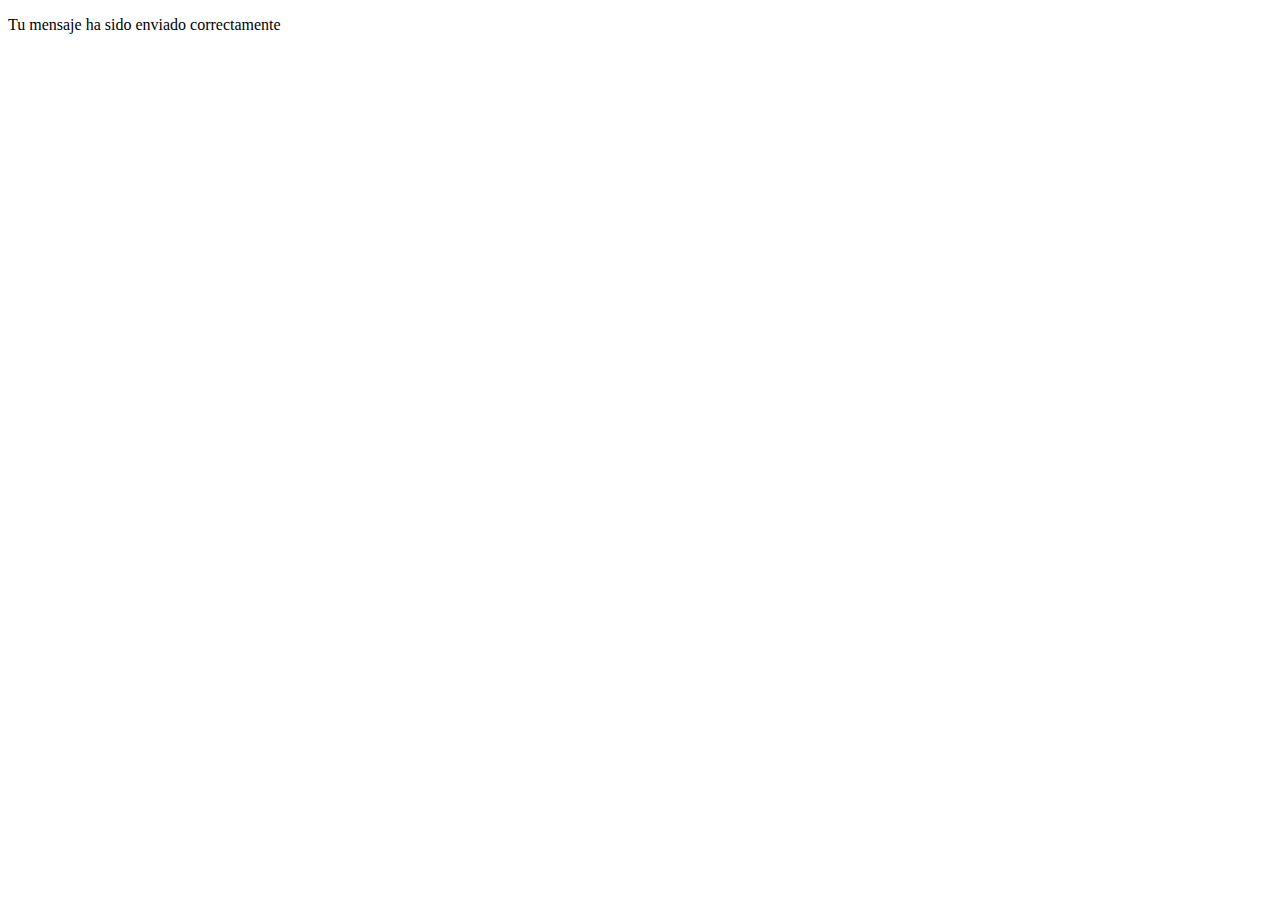
==== Form/success.html @ 8211f4a4 "fix" ====
<!DOCTYPE html>
<html lang="en">
<head>
    <meta charset="UTF-8">
    <meta http-equiv="X-UA-Compatible" content="IE=edge">
    <meta name="viewport" content="width=device-width, initial-scale=1.0">
    <title>Gracias!</title>
</head>
<body>
    <p>Tu mensaje ha sido enviado correctamente</p>
</body>
</html>
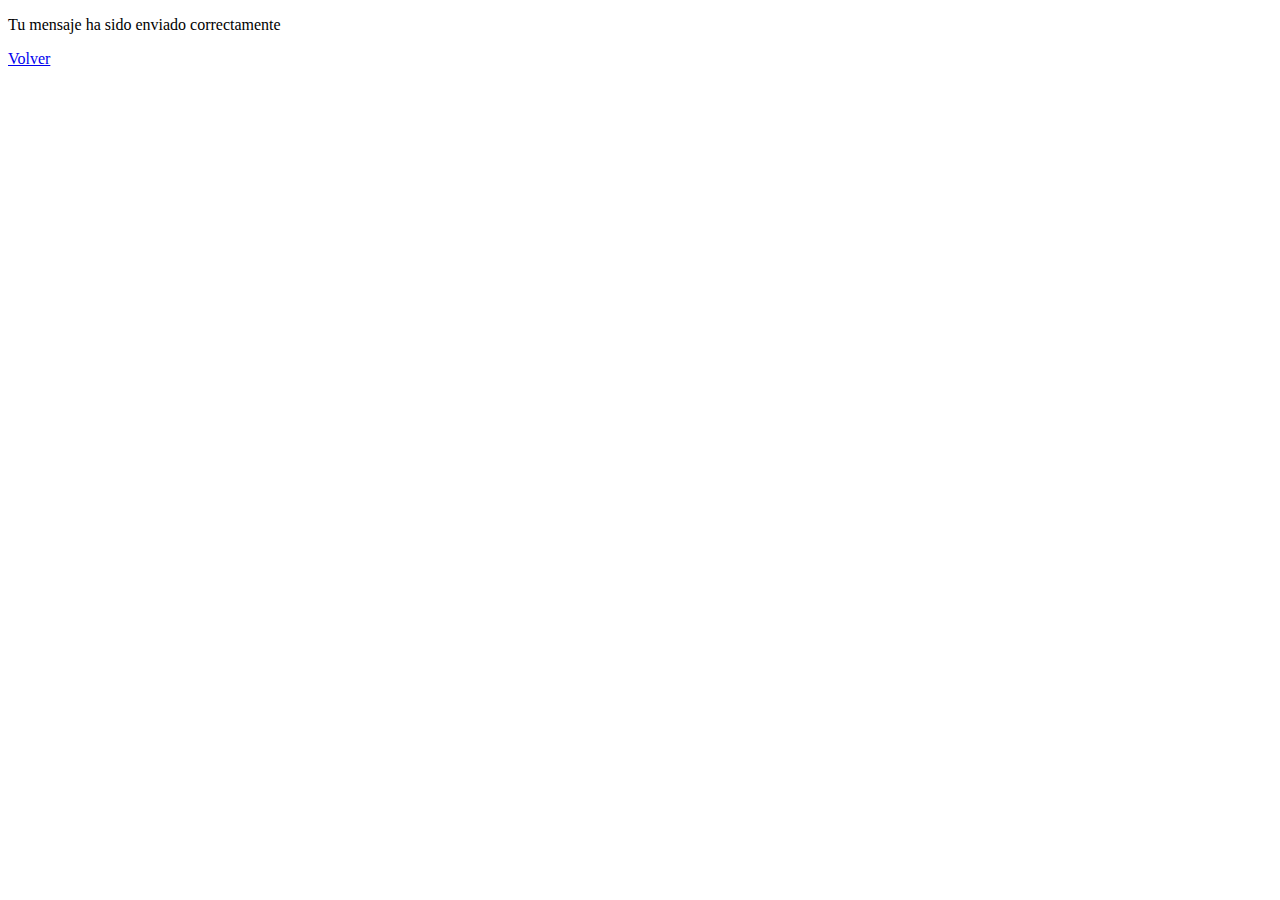
==== commit 88f1129a: "Prototipo Final" ====
--- a/Form/success.html
+++ b/Form/success.html
@@ -8,5 +8,6 @@
 </head>
 <body>
     <p>Tu mensaje ha sido enviado correctamente</p>
+    <a href="/index.html">Volver</a>
 </body>
 </html>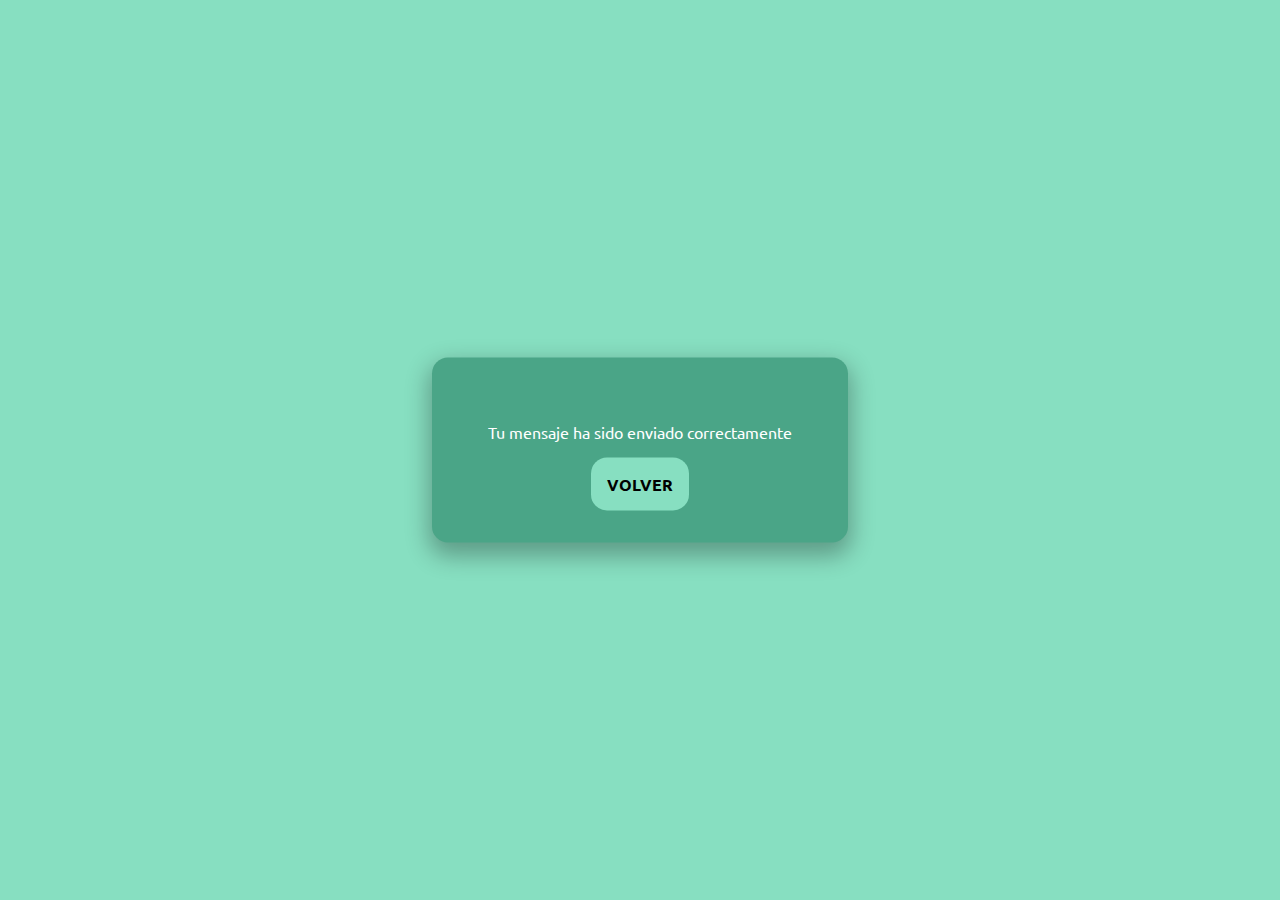
==== commit 9e1b6388: "success made" ====
--- a/Form/success.html
+++ b/Form/success.html
@@ -4,10 +4,15 @@
     <meta charset="UTF-8">
     <meta http-equiv="X-UA-Compatible" content="IE=edge">
     <meta name="viewport" content="width=device-width, initial-scale=1.0">
+    <link rel="stylesheet" href="css/success.css">
     <title>Gracias!</title>
 </head>
 <body>
-    <p>Tu mensaje ha sido enviado correctamente</p>
-    <a href="/index.html">Volver</a>
+    <div class="Box-Shadow Contenedor-centrado Success">
+        <p>Tu mensaje ha sido enviado correctamente</p>
+        <div class="centrado">
+            <a href="/index.html">Volver</a>
+        </div>
+    </div>
 </body>
 </html>--- a/Form/css/success.css
+++ b/Form/css/success.css
@@ -0,0 +1,2 @@
+@import url("https://fonts.googleapis.com/css2?family=Ubuntu:wght@300&display=swap");*{font-family:'Ubuntu', sans-serif;-webkit-box-sizing:inherit;box-sizing:inherit}*::after{-webkit-box-sizing:inherit;box-sizing:inherit}*::before{-webkit-box-sizing:inherit;box-sizing:inherit}body{margin:0%;padding:0%;background-color:#87dfc1}.Contenedor-centrado{width:20rem;height:-webkit-max-content;height:-moz-max-content;height:max-content;position:absolute;top:50%;left:50%;-webkit-transform:translate(-50%, -50%);transform:translate(-50%, -50%)}.Box-Shadow{-webkit-box-shadow:0px 10px 23px 3px rgba(0,0,0,0.3);box-shadow:0px 10px 23px 3px rgba(0,0,0,0.3);padding:1rem;border-radius:1rem;background-color:#4aa587}.Success{padding:3rem}.Success p{text-align:center;color:white;margin-bottom:2rem}.Success a{text-transform:uppercase;text-decoration:none;font-weight:bold;color:black;padding:1rem;background-color:#87dfc1;border-radius:1rem}.Success a:hover{background-color:#3c7461;color:white}.centrado{text-align:center}
+/*# sourceMappingURL=success.css.map */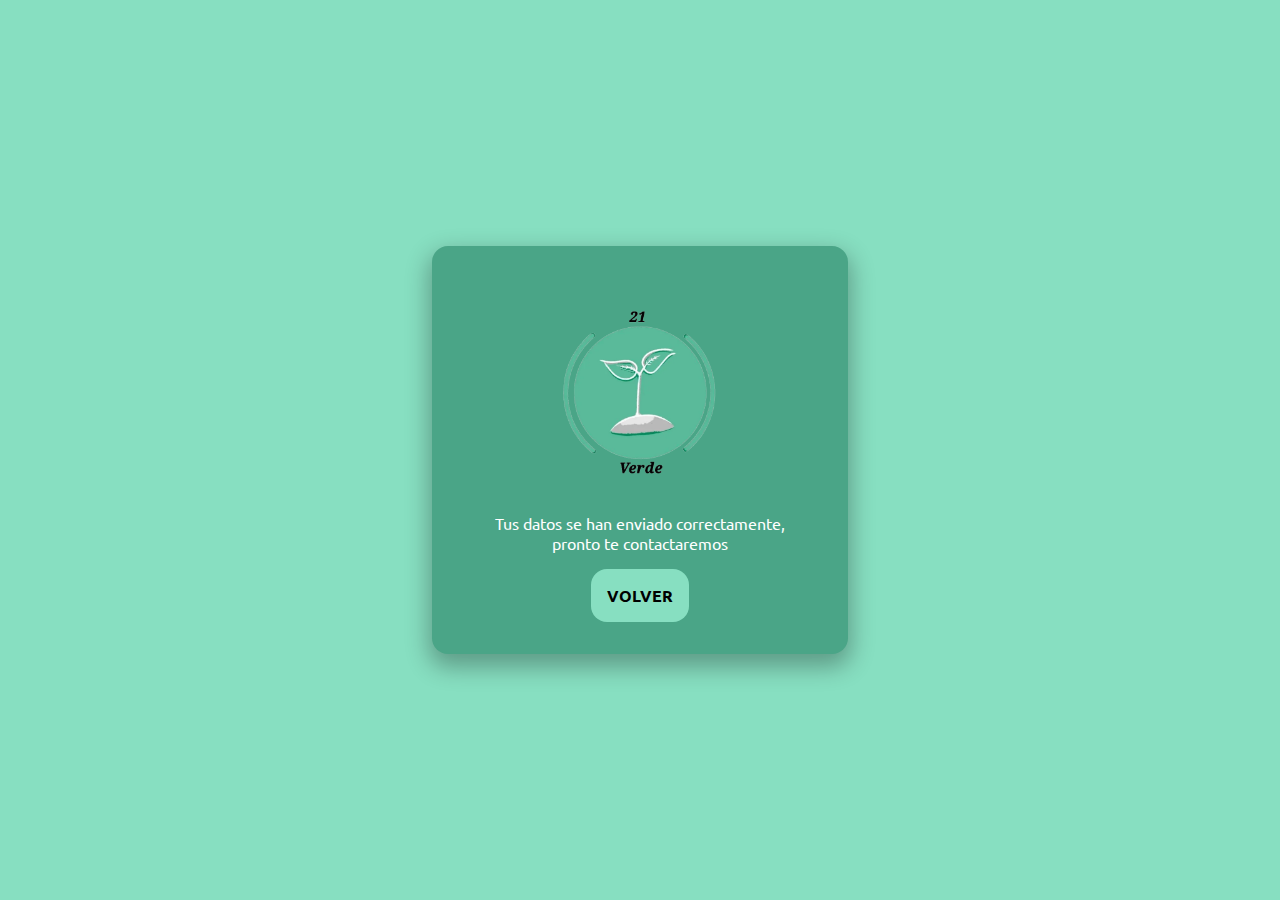
==== commit 635baa98: "fix" ====
--- a/Form/success.html
+++ b/Form/success.html
@@ -9,7 +9,10 @@
 </head>
 <body>
     <div class="Box-Shadow Contenedor-centrado Success">
-        <p>Tu mensaje ha sido enviado correctamente</p>
+        <div class="centrado">
+            <img src="/img/logo.webp" width="200" alt="Logo">
+        </div>
+        <p>Tus datos se han enviado correctamente, pronto te contactaremos</p>
         <div class="centrado">
             <a href="/index.html">Volver</a>
         </div>
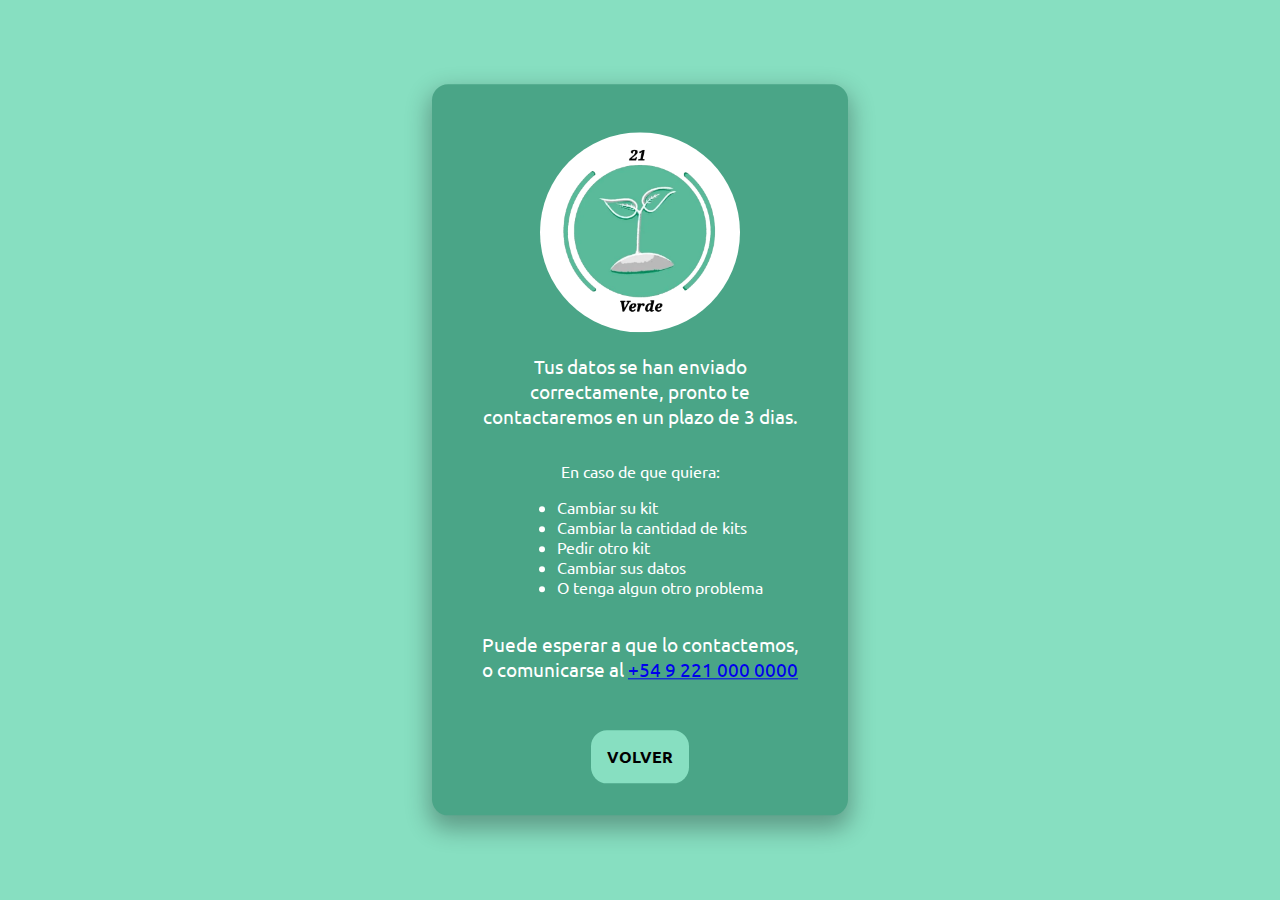
==== commit 859410ba: "Eliminado el outline y modificada la alerta del formulario" ====
--- a/Form/success.html
+++ b/Form/success.html
@@ -10,11 +10,24 @@
 <body>
     <div class="Box-Shadow Contenedor-centrado Success">
         <div class="centrado">
-            <img src="/img/logo.webp" width="200" alt="Logo">
+            <img id="Logo" src="/img/logo.webp" width="200" alt="Logo">
         </div>
-        <p>Tus datos se han enviado correctamente, pronto te contactaremos</p>
+        <p>Tus datos se han enviado correctamente, pronto te contactaremos en un plazo de 3 dias.</p>
+        <div class="ListaProblemas centrado">
+            <span>En caso de que quiera:</span>
+            <ul>
+                <li>Cambiar su kit</li>
+                <li>Cambiar la cantidad de kits</li>
+                <li>Pedir otro kit</li>
+                <li>Cambiar sus datos</li>
+                <li>O tenga algun otro problema</li>
+            </ul>
+            <p>
+                Puede esperar a que lo contactemos, o comunicarse al <a href="https://wa.me/" target="_blank">+54 9 221 000 0000</a>
+            </p> 
+        </div>
         <div class="centrado">
-            <a href="/index.html">Volver</a>
+            <a id="Volver" href="/index.html">Volver</a>
         </div>
     </div>
 </body>
--- a/Form/css/success.css
+++ b/Form/css/success.css
@@ -1,2 +1,2 @@
-@import url("https://fonts.googleapis.com/css2?family=Ubuntu:wght@300&display=swap");*{font-family:'Ubuntu', sans-serif;-webkit-box-sizing:inherit;box-sizing:inherit}*::after{-webkit-box-sizing:inherit;box-sizing:inherit}*::before{-webkit-box-sizing:inherit;box-sizing:inherit}body{margin:0%;padding:0%;background-color:#87dfc1}.Contenedor-centrado{width:20rem;height:-webkit-max-content;height:-moz-max-content;height:max-content;position:absolute;top:50%;left:50%;-webkit-transform:translate(-50%, -50%);transform:translate(-50%, -50%)}.Box-Shadow{-webkit-box-shadow:0px 10px 23px 3px rgba(0,0,0,0.3);box-shadow:0px 10px 23px 3px rgba(0,0,0,0.3);padding:1rem;border-radius:1rem;background-color:#4aa587}.Success{padding:3rem}.Success p{text-align:center;color:white;margin-bottom:2rem}.Success a{text-transform:uppercase;text-decoration:none;font-weight:bold;color:black;padding:1rem;background-color:#87dfc1;border-radius:1rem}.Success a:hover{background-color:#3c7461;color:white}.centrado{text-align:center}
+@import url("https://fonts.googleapis.com/css2?family=Ubuntu:wght@300&display=swap");*{font-family:'Ubuntu', sans-serif;-webkit-box-sizing:inherit;box-sizing:inherit}*::after{-webkit-box-sizing:inherit;box-sizing:inherit}*::before{-webkit-box-sizing:inherit;box-sizing:inherit}body{margin:0%;padding:0%;background-color:#87dfc1}.Contenedor-centrado{width:20rem;height:-webkit-max-content;height:-moz-max-content;height:max-content;position:absolute;top:50%;left:50%;-webkit-transform:translate(-50%, -50%);transform:translate(-50%, -50%)}.Box-Shadow{-webkit-box-shadow:0px 10px 23px 3px rgba(0,0,0,0.3);box-shadow:0px 10px 23px 3px rgba(0,0,0,0.3);padding:1rem;border-radius:1rem;background-color:#4aa587}.centrado{text-align:center}.ListaProblemas{padding-bottom:2rem;color:white}.ListaProblemas ul{text-align:left;display:inline-block}.ListaProblemas p{font-size:1rem}.Success{padding:3rem}.Success img{background-color:white;border-radius:50%}.Success p{text-align:center;color:white;margin-bottom:2rem;font-size:1.2rem}.Success #Volver{text-transform:uppercase;text-decoration:none;font-weight:bold;color:black;padding:1rem;background-color:#87dfc1;border-radius:1rem}.Success #Volver:hover{background-color:#3c7461;color:white}@media screen and (max-width: 420px){.Box-Shadow{border-radius:0}.Success img{width:10rem}}
 /*# sourceMappingURL=success.css.map */